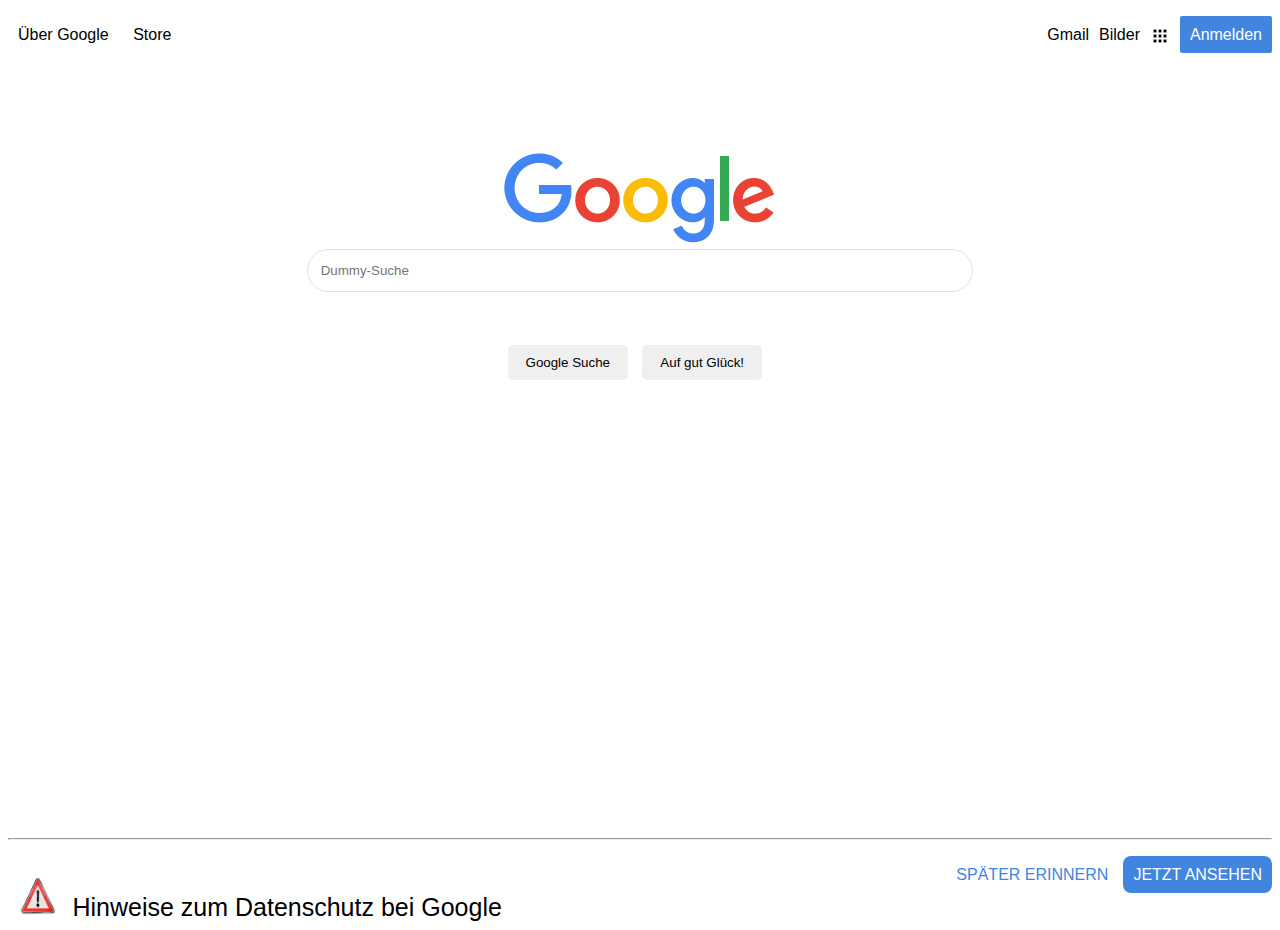
==== index.html @ ec62fed2 "first commit" ====
<!DOCTYPE html>
<html>
<head>

    <title>Google</title>

<link rel="stylesheet" href="style.css">

    
</head>


<body>

<div class="upperpart">
    <br>
    <ul>
<li><a class="headleft" href="#" id="Ueber">Über Google</a></li>
<li><a class="headleft" href="#"id ="Store">Store</a></li>
<li style="float:right"><a class="headright" href="#" id="anmelden">Anmelden</a></li>
<li style="float:right"><img class="headright" src="9boxsmall.png" alt="Apps" id="Apps"></a></li>
<li style="float:right"><a class="headright" id="Bilder" href="#">Bilder</a></li>
<li style="float:right"><a class="headright" id="Gmail" href="#">Gmail</a></li>
</ul>





<div class="Logo">
<img src="googlelogo_color_272x92dp.png" alt="Google-Logo">
</div>


<div class ="textinput">
    <form>
    <input type="search" placeholder="Dummy-Suche">
    </form>
</div>
<br>
<center>
<div class="buttons">
    <input type="submit" value="Google Suche" id="buttonleft">
    <input type="submit" value="Auf gut Glück!" id="buttonright">
</div>

</center>


<br><br><br><br><br><br><br><br><br><br><br><br><br><br><br><br><br><br><br><br><br><br><br><br><br>
<hr>

<br>
<div class="footer">
    <ul>
    
    <li><img class="footer_l" src="images.jpeg" alt="Datenschutz" id="privacy"></a></li>
    <li><a class="footer_l" href="#" id="Hinweise">Hinweise zum Datenschutz bei Google</a></li>
    <li style="float:right"><a href="#" id="ansehen">JETZT ANSEHEN</a></li>
    <li style="float:right"><a href="#" id="erinnern">SPÄTER ERINNERN</a></li>
       
    </ul>
    
    </div>













</body>

</html>
---- style.css ----
body {
    font-family: Arial, Helvetica, sans-serif;
}


ul {
list-style-type: none;
display: inline;
margin: 22px 0 0 0;
padding: 0px;
text-decoration: none;

}

li {
    display: inline;
    padding: ;
   

}





#Ueber {
    text-decoration: none;
    color: black;
    padding: 10px;
    
    }
    #Ueber:hover {
        text-decoration: underline;
        color: black;
        }

#Store {
        text-decoration: none;
        color: black;
        padding: 10px;
        }
        #Store:hover {
            text-decoration: underline;
            color: black;
            }


#Apps {
width: 20px;
height: 20px;
padding-right: 10px;
}

#anmelden{
    text-decoration: none;
    color: white;
    background-color: rgb(66, 133, 224);
    border-radius: 2px;
    padding: 10px;
    
    }

    #Bilder {
        text-decoration: none;
        color: black;
        padding: 10px;
        }
        
        #Bilder:hover {
            text-decoration: underline;
            color: black;
            }
    

#Gmail {
    text-decoration: none;
    color: black;
    }
    #Gmail:hover {
        text-decoration: underline;
        color: black;
        }

.Logo {
    text-align: center;
    padding-top: 109px;
    
}

.textinput {
    text-align: center;
}

input[type=search] {
    display: inline-block;
    border-color: rgba(223,225,229,0);
    border: 1px solid #dfe1e5;
    border-radius: 25px;
    padding: 13px;
    box-sizing: border-box;
    width: 50em;

}

input[type=submit] {
    margin-top: 35px;
    box-sizing: border-box;
    padding: 10px;
    margin-right: 10px;
    border-radius: 5px;
    border-color: rgb(223, 225, 229);
    width: 120px;
    border: 0px solid gray;


}

input[type=submit]:hover {
    margin-top: 35px;
    box-sizing: border-box;
    padding: 10px;
    margin-right: 10px;
    border-radius: 5px;
    border-color: rgb(223, 225, 229);
    width: 120px;
    border: 1px solid gray;
    box-shadow: 0 1px 1px rgba(0,0,0,0.1);
    border: 1px solid #c6c6c6;


}




/*
.buttons  {
    text-align: center;
    border-radius: 4px;
    padding: 20px 16px;
    line-height: 23px;
    height: 36px;
    border-color: grey;

    .button-left {
        padding-right: 25px;
    }
    

    
    

}*/

#privacy {
    width: 60px;
    height: 40px;
    padding-top: 10px;

}

#Hinweise {
    font-size: 25px;
    font-weight: ;
    color: black;
    text-decoration: none;
    width: 99%;

}

#ansehen {
    text-decoration: none;
    background-color: rgb(66, 133, 224);
    color: white;
    padding: 10px;
    border-radius: 8px;
}

#erinnern {
    text-decoration: none;
    color: rgb(66, 133, 224);
    cursor: pointer;
    padding-right: 15px;

}

#erinnern:hover {
    text-decoration: none;
    color: rgb(66, 133, 224);
    background-color: rgba(153,153,153,.2);
    box-sizing: border-box;
    border-radius: 8px;
    padding: 10px;


}
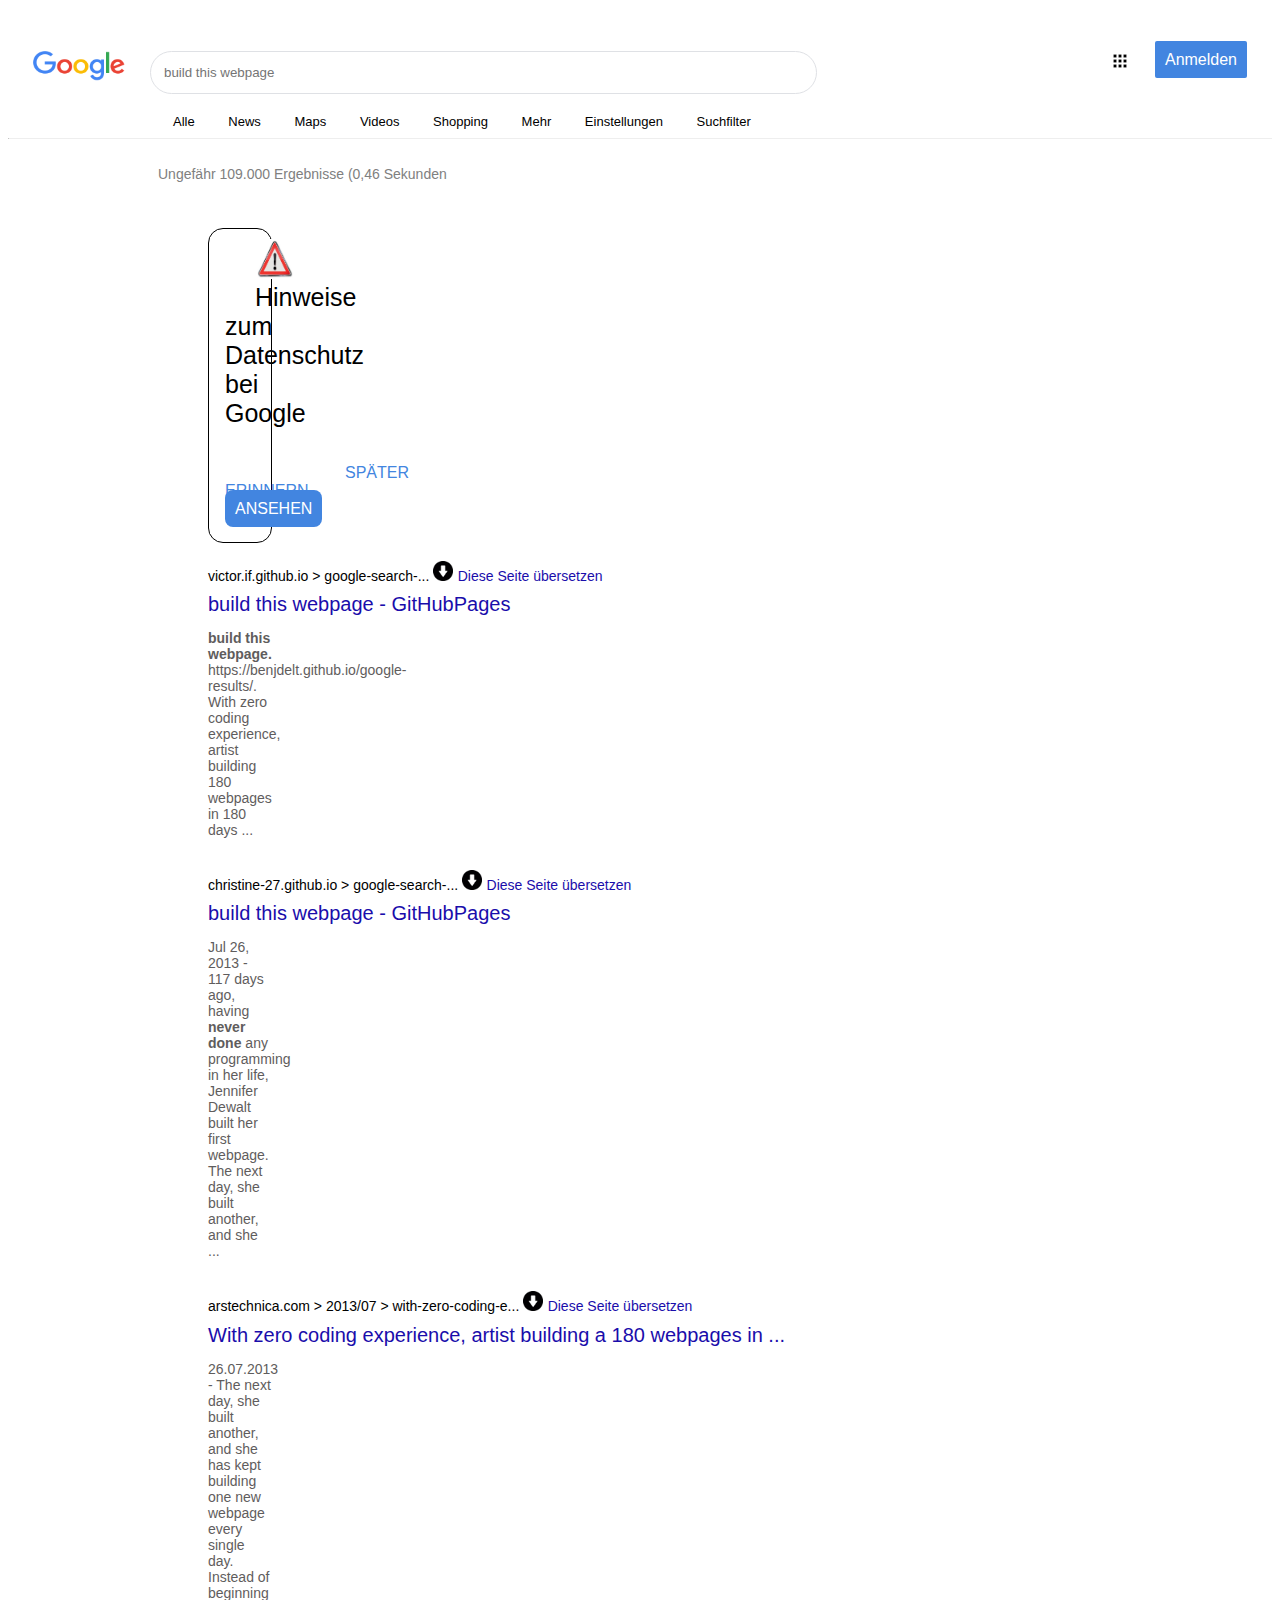
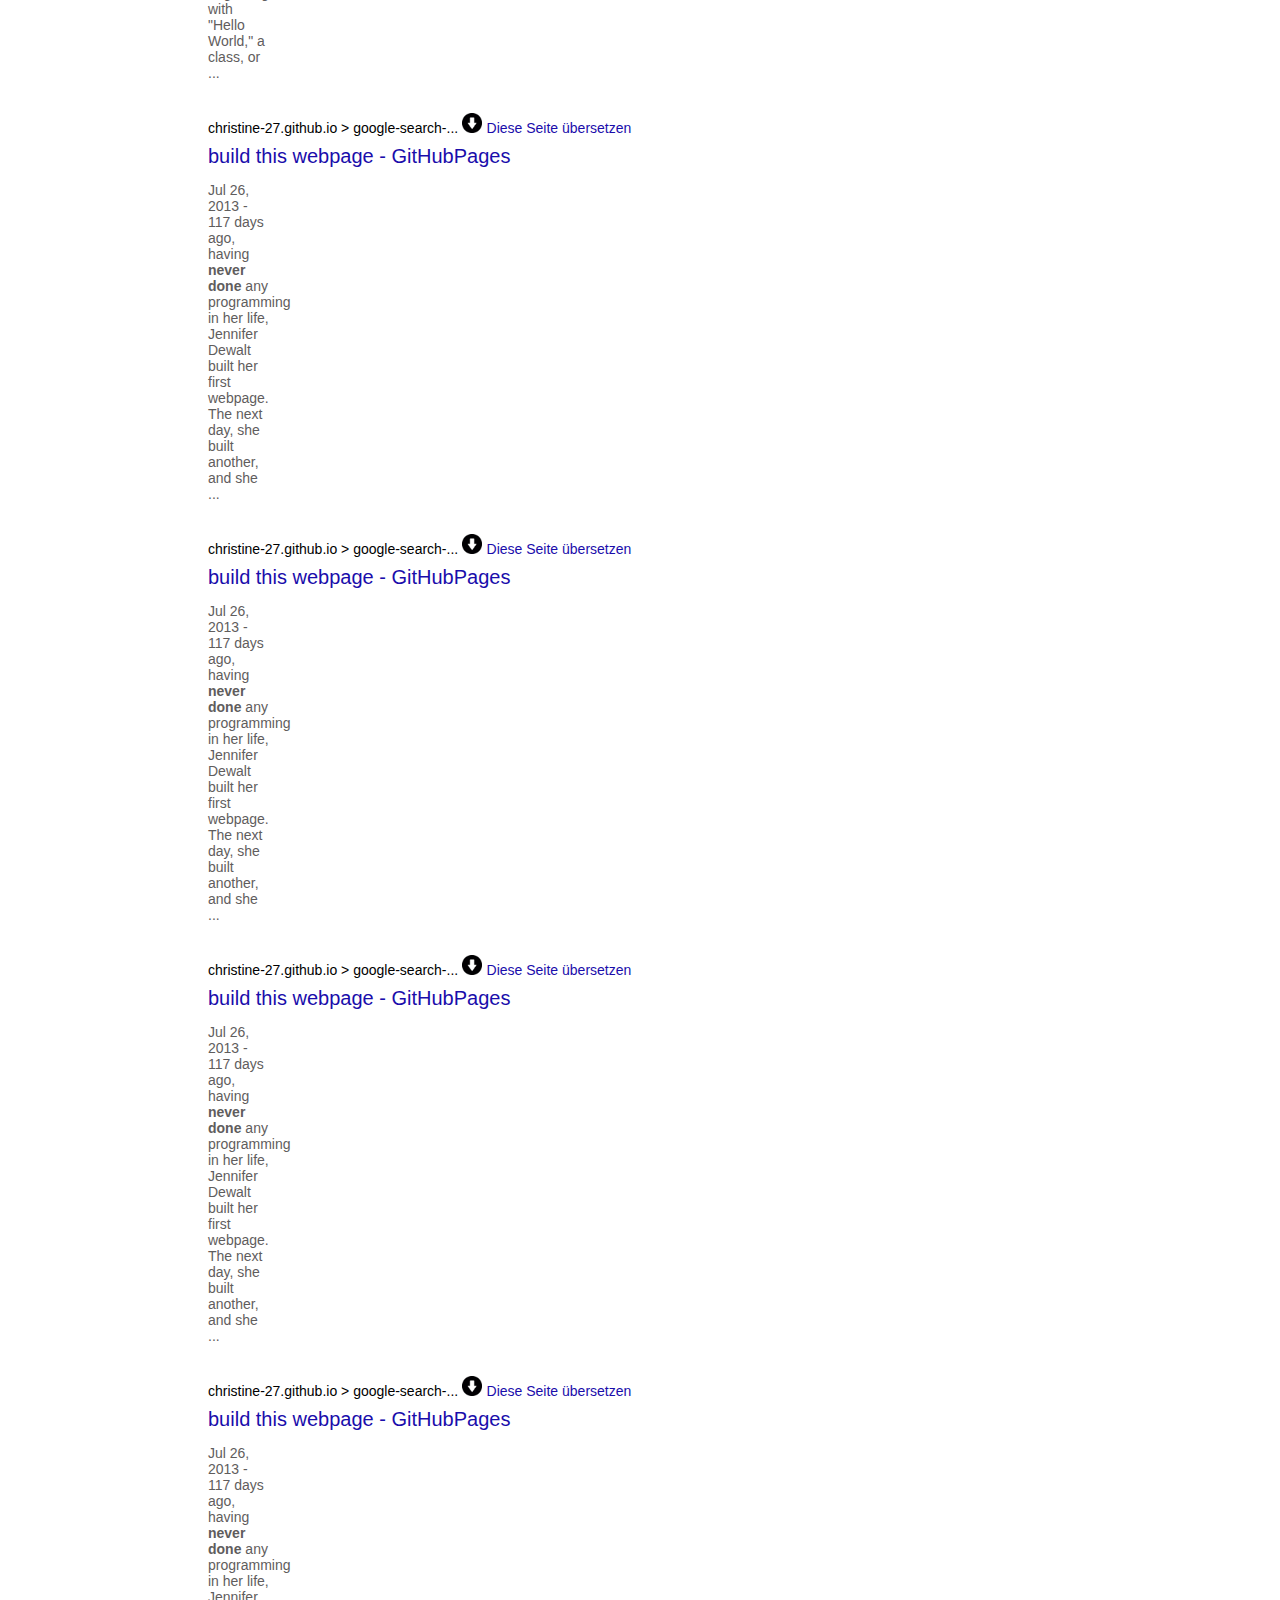
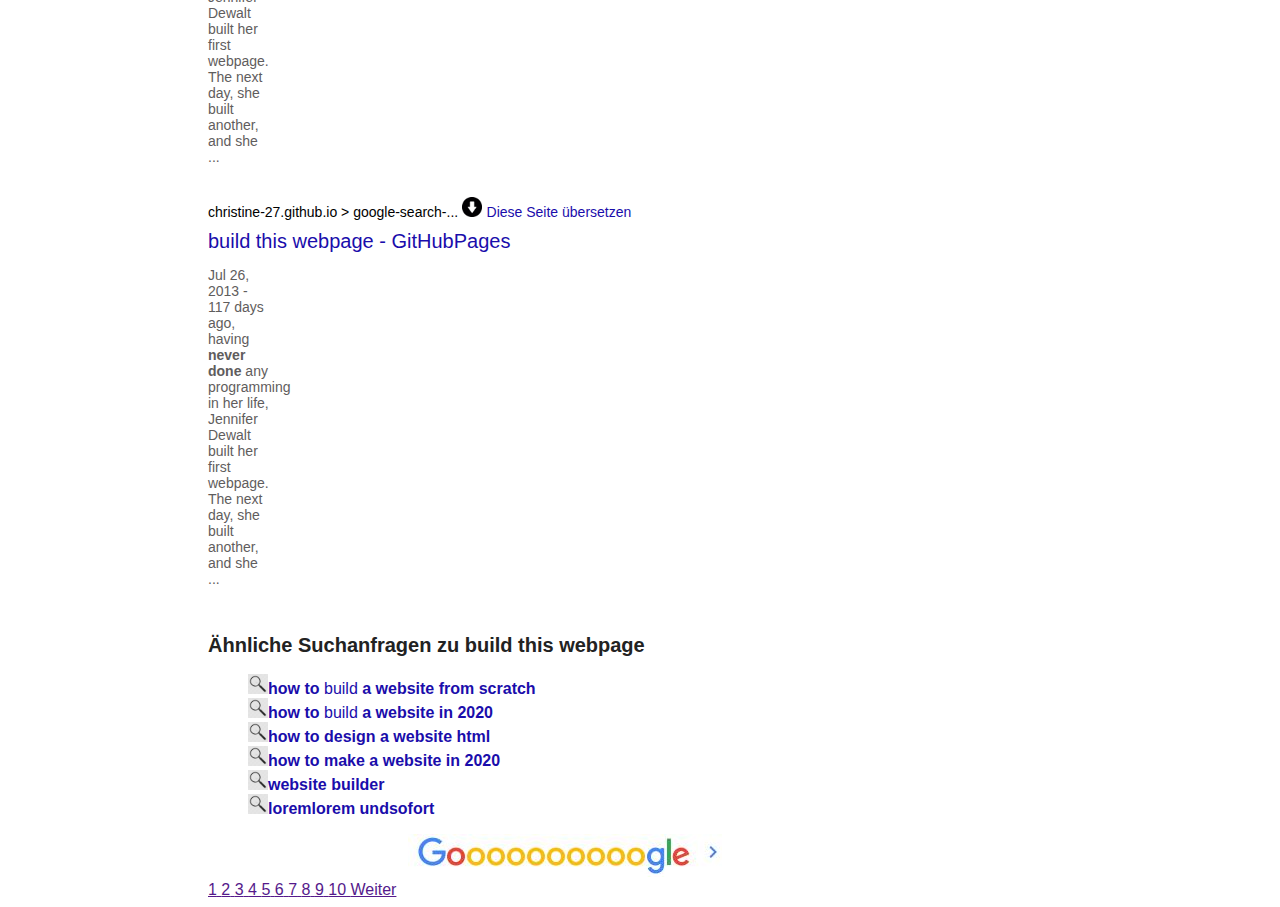
==== commit 2e7f61f3: "Google difficult Donnerstagabend" ====
--- a/index.html
+++ b/index.html
@@ -2,7 +2,7 @@
 <html>
 <head>
 
-    <title>Google</title>
+    <title>build this webpage</title>
 
 <link rel="stylesheet" href="style.css">
 
@@ -15,29 +15,32 @@
 <div class="upperpart">
     <br>
     <ul>
-<li><a class="headleft" href="#" id="Ueber">Über Google</a></li>
-<li><a class="headleft" href="#"id ="Store">Store</a></li>
+<li style="float:left"><img  src="googlelogo_color_272x92dp.png" width="92" height="30" alt="Google-Logo" id="SmallLogo"></a></li>
+<!---<li><a class="headleft" href="#"id ="Store">Store</a></li> --->
+<li style="float:left"><input type="search" placeholder="build this webpage"></li>
 <li style="float:right"><a class="headright" href="#" id="anmelden">Anmelden</a></li>
 <li style="float:right"><img class="headright" src="9boxsmall.png" alt="Apps" id="Apps"></a></li>
-<li style="float:right"><a class="headright" id="Bilder" href="#">Bilder</a></li>
-<li style="float:right"><a class="headright" id="Gmail" href="#">Gmail</a></li>
-</ul>
-
-
-
-
+
+</ul>
+
+</div>
+
+<!-----
 
 <div class="Logo">
 <img src="googlelogo_color_272x92dp.png" alt="Google-Logo">
 </div>
-
-
-<div class ="textinput">
+--->
+
+ <!----<div class ="textinput">
     <form>
-    <input type="search" placeholder="Dummy-Suche">
+    <input type="search" placeholder="build this webpage">
     </form>
 </div>
-<br>
+--->
+
+<!---
+    <br>
 <center>
 <div class="buttons">
     <input type="submit" value="Google Suche" id="buttonleft">
@@ -45,13 +48,31 @@
 </div>
 
 </center>
-
-
-<br><br><br><br><br><br><br><br><br><br><br><br><br><br><br><br><br><br><br><br><br><br><br><br><br>
-<hr>
-
-<br>
-<div class="footer">
+--->
+<br>
+<br>
+
+<ul class="smallbuttons">
+<li id="Alle">Alle</li>
+<li id="News">News</li>
+<li id="Maps">Maps</li>
+<li id="Videos">Videos</li>
+<li id="Shopping">Shopping</li>
+<li id="Mehr">Mehr</li>
+<li id="Einstellungen">Einstellungen</li>
+<li id="Suchfilter">Suchfilter</li>
+
+</ul>
+
+<!---<br><br><br><br><br><br><br><br><br><br><br><br><br><br><br><br><br><br><br><br><br><br><br><br><br>--->
+<br>
+<hr class="line">
+
+<p class="bodyupper">Ungefähr 109.000 Ergebnisse (0,46 Sekunden</p>
+
+
+<br>
+<!--<div class="footer">
     <ul>
     
     <li><img class="footer_l" src="images.jpeg" alt="Datenschutz" id="privacy"></a></li>
@@ -62,7 +83,172 @@
     </ul>
     
     </div>
-
+-->
+<div class="footer">
+    <ul>
+    
+    <li><img class="footer_l" src="images.jpeg" alt="Datenschutz" id="privacy"></a></li>
+    <li><a class="footer_l" href="#" id="Hinweise">Hinweise zum Datenschutz bei Google</a></li>
+    </ul>
+    <br><br><br>
+    <ul>
+    
+    <li><a class="footer_l" href="#" id="erinnern">SPÄTER ERINNERN</a></li>
+    <li><a class="footer_l" href="#" id="ansehen">ANSEHEN</a></li>   
+    </ul>
+    
+    </div>
+
+    <br>
+    <div class="Seitentext">
+
+
+<ul>
+<li class="linkabove">
+    victor.if.github.io > google-search-... 
+    <img class="arrow" src="arrow.png"></li>
+<li><a href="#" class="uebersetzen">Diese Seite übersetzen</a></li>
+</ul>
+<p class="linkhead">
+    build this webpage - GitHubPages
+</p>
+<p class="normaltext"><b>build this webpage.</b> https://benjdelt.github.io/google-results/. With zero coding experience, artist building 180 webpages in 180 days ...</li>    
+</p>
+<br>
+<ul>
+    <li class="linkabove">
+        christine-27.github.io > google-search-... 
+        <img class="arrow" src="arrow.png"></li>
+    <li><a href="#" class="uebersetzen">Diese Seite übersetzen</a></li>
+    </ul>
+    <p class="linkhead">
+        build this webpage - GitHubPages
+    </p>
+    <p class="normaltext">Jul 26, 2013 - 117 days ago, having <b>never done</b> any programming in her life, Jennifer Dewalt built
+        her first webpage. The next day, she built another, and she ...</li>    
+    </p>
+
+    <br>
+<ul>
+    <li class="linkabove">
+        arstechnica.com > 2013/07 > with-zero-coding-e... 
+        <img class="arrow" src="arrow.png"></li>
+    <li><a href="#" class="uebersetzen">Diese Seite übersetzen</a></li>
+    </ul>
+    <p class="linkhead">
+        With zero coding experience, artist building a 180 webpages in ...
+    </p>
+    <p class="normaltext">26.07.2013 - The next day, she built another, and she has kept building one new webpage every single day. Instead of beginning with "Hello World," a class, or ...</li>    
+    </p>
+
+    <br>
+    <ul>
+        <li class="linkabove">
+            christine-27.github.io > google-search-... 
+            <img class="arrow" src="arrow.png"></li>
+        <li><a href="#" class="uebersetzen">Diese Seite übersetzen</a></li>
+        </ul>
+        <p class="linkhead">
+            build this webpage - GitHubPages
+        </p>
+        <p class="normaltext">Jul 26, 2013 - 117 days ago, having <b>never done</b> any programming in her life, Jennifer Dewalt built
+            her first webpage. The next day, she built another, and she ...</li>    
+        </p>
+
+        <br>
+<ul>
+    <li class="linkabove">
+        christine-27.github.io > google-search-... 
+        <img class="arrow" src="arrow.png"></li>
+    <li><a href="#" class="uebersetzen">Diese Seite übersetzen</a></li>
+    </ul>
+    <p class="linkhead">
+        build this webpage - GitHubPages
+    </p>
+    <p class="normaltext">Jul 26, 2013 - 117 days ago, having <b>never done</b> any programming in her life, Jennifer Dewalt built
+        her first webpage. The next day, she built another, and she ...</li>    
+    </p>
+
+    <br>
+<ul>
+    <li class="linkabove">
+        christine-27.github.io > google-search-... 
+        <img class="arrow" src="arrow.png"></li>
+    <li><a href="#" class="uebersetzen">Diese Seite übersetzen</a></li>
+    </ul>
+    <p class="linkhead">
+        build this webpage - GitHubPages
+    </p>
+    <p class="normaltext">Jul 26, 2013 - 117 days ago, having <b>never done</b> any programming in her life, Jennifer Dewalt built
+        her first webpage. The next day, she built another, and she ...</li>    
+    </p>
+
+    <br>
+<ul>
+    <li class="linkabove">
+        christine-27.github.io > google-search-... 
+        <img class="arrow" src="arrow.png"></li>
+    <li><a href="#" class="uebersetzen">Diese Seite übersetzen</a></li>
+    </ul>
+    <p class="linkhead">
+        build this webpage - GitHubPages
+    </p>
+    <p class="normaltext">Jul 26, 2013 - 117 days ago, having <b>never done</b> any programming in her life, Jennifer Dewalt built
+        her first webpage. The next day, she built another, and she ...</li>    
+    </p>
+
+    <br>
+<ul>
+    <li class="linkabove">
+        christine-27.github.io > google-search-... 
+        <img class="arrow" src="arrow.png"></li>
+    <li><a href="#" class="uebersetzen">Diese Seite übersetzen</a></li>
+    </ul>
+    <p class="linkhead">
+        build this webpage - GitHubPages
+    </p>
+    <p class="normaltext">Jul 26, 2013 - 117 days ago, having <b>never done</b> any programming in her life, Jennifer Dewalt built
+        her first webpage. The next day, she built another, and she ...</li>    
+    </p>
+
+
+<br>
+
+    <h1>
+Ähnliche Suchanfragen zu build this webpage
+</h1>
+
+<div class="listbelow">
+<ol>
+
+<li><img class="lupe" src="lupe.jpg"><a class="bottomlist" href="#"><b>how to </b>build <b>a website from scratch</b></a></li><br>
+<li><img class="lupe" src="lupe.jpg"><a class="bottomlist" href="#"><b>how to </b>build<b> a website in 2020</b></a></li><br>
+<li><img class="lupe" src="lupe.jpg"><a class="bottomlist" href="#"><b>how to design a website html</b></a></li><br>
+<li><img class="lupe" src="lupe.jpg"><a class="bottomlist" href="#"><b>how to make a website in 2020</b></a></li><br>
+<li><img class="lupe" src="lupe.jpg"><a class="bottomlist" href="#"><b>website builder</b></a></li><br>
+<li><img class="lupe" src="lupe.jpg"><a class="bottomlist" href="#"><b>loremlorem undsofort</b></a></li><br>
+</ol>
+</div>
+
+<img class="bottomlogo" src="bottom-logo.JPG"><br>
+
+<div class="zahlen">
+<ul>
+    <li><a id="number" href>1</li>
+    <li><a id="number" href>2</li>
+    <li><a id="number" href>3</li>
+    <li><a id="number" href>4</li>
+    <li><a id="number" href>5</li>
+    <li><a id="number" href>6</li>
+    <li><a id="number" href>7</li>        
+    <li><a id="number" href>8</li>     
+    <li><a id="number" href>9</li>     
+    <li><a id="number" href>10</li>     
+    <li><a id="numbernext" href>Weiter</li>
+</ul>
+</div>
+
+    </div>
 
 
 
--- a/style.css
+++ b/style.css
@@ -19,7 +19,7 @@
 
 }
 
-
+/*
 
 
 
@@ -44,11 +44,13 @@
             color: black;
             }
 
+*/
+
 
 #Apps {
 width: 20px;
 height: 20px;
-padding-right: 10px;
+padding-right: 25px;
 }
 
 #anmelden{
@@ -60,7 +62,7 @@
     
     }
 
-    #Bilder {
+   /* #Bilder {
         text-decoration: none;
         color: black;
         padding: 10px;
@@ -80,25 +82,29 @@
         text-decoration: underline;
         color: black;
         }
-
-.Logo {
-    text-align: center;
-    padding-top: 109px;
-    
-}
-
+*/
+.upperpart {
+    /*text-align: center;*/
+   padding: 25px;
+   
+    
+}
+/*
 .textinput {
-    text-align: center;
-}
+    padding-left: 200px;
+}
+*/
 
 input[type=search] {
     display: inline-block;
     border-color: rgba(223,225,229,0);
     border: 1px solid #dfe1e5;
     border-radius: 25px;
+    margin-left: 25px;
     padding: 13px;
     box-sizing: border-box;
     width: 50em;
+    
 
 }
 
@@ -130,8 +136,105 @@
 
 }
 
-
-
+.smallbuttons {
+padding: 150px;
+font-size: 13px;
+
+}
+#Alle {
+padding: 15px;
+}
+
+#Alle:hover {
+    color:blue;
+}
+
+#News {
+    padding: 15px;
+    }
+    
+    #Alle:hover {
+        color:blue;
+    }
+
+#News {
+  padding: 15px;
+        }
+        
+#News:hover {
+            color:blue;
+        }
+
+#Maps {
+    padding: 15px;
+            }
+            
+#Maps:hover {
+                color:blue;
+            }
+
+
+
+#Videos {
+    padding: 15px;
+                      }
+                      
+#Videos:hover {
+       color:blue;
+                      }
+
+                      
+
+#Shopping {
+        padding: 15px;
+               }
+                              
+#Shopping:hover {
+    color:blue;
+        }
+
+                              
+#Mehr {
+     padding: 15px;
+        }
+                                                      
+     #Mehr:hover {
+    color:blue;
+            }
+#Einstellungen {
+    padding: 15px;
+        }
+                                                                                                         
+    #Einstellungen:hover {
+        color:blue;
+    }
+
+#Suchfilter {
+            padding: 15px;
+               }
+
+  #Suchfilter:hover {
+       color:blue;
+  }
+ 
+.line {
+    color:grey;
+    border-top: 1px grey;
+    
+
+
+
+}
+  
+.bodyupper {
+line-height: 43px;
+font-size: 14px;
+color: grey;
+padding-left: 150px;
+
+
+
+}
 
 /*
 .buttons  {
@@ -156,6 +259,7 @@
     width: 60px;
     height: 40px;
     padding-top: 10px;
+    margin-left: 20px;
 
 }
 
@@ -165,6 +269,7 @@
     color: black;
     text-decoration: none;
     width: 99%;
+    margin-left: 30px;
 
 }
 
@@ -174,6 +279,8 @@
     color: white;
     padding: 10px;
     border-radius: 8px;
+    margin-right:
+    
 }
 
 #erinnern {
@@ -181,6 +288,7 @@
     color: rgb(66, 133, 224);
     cursor: pointer;
     padding-right: 15px;
+    margin-left: 120px;
 
 }
 
@@ -190,7 +298,102 @@
     background-color: rgba(153,153,153,.2);
     box-sizing: border-box;
     border-radius: 8px;
-    padding: 10px;
-
-
-}+    ;
+
+
+}
+
+.footer {
+    border: 1px solid;
+    border-radius: 15px;
+    padding-bottom: 24px;
+    padding-right: 16px;
+    padding-left: 16px;
+    margin-left: 200px;
+    margin-right: 1000px;
+    
+}
+
+.Seitentext {
+    margin-left: 200px;
+}
+
+.linkabove{
+    font-size: 14px;
+    padding-top: 1px;
+    line-height: 1.3;
+}
+
+.arrow {
+    height: 20px;
+}
+
+.uebersetzen {
+    font-size: 14px;
+    text-decoration: none;
+    color: #1a0dab;
+}
+
+.uebersetzen:hover {
+text-decoration: underline;
+
+}
+
+.linkhead {
+    font-size: 20px;
+    color: #1a0dab;
+    margin-bottom: 3px;
+    margin-top: 8px;
+}
+
+.linkhead:hover {
+    text-decoration: underline;
+    
+}
+
+.normaltext {
+    margin-right: 1000px;
+    color: rgb(95, 93, 93);
+    font-size: 14px;
+}
+
+h1 {
+    color: #222;
+    font-size: 20px;
+    line-height: 1.3;
+
+
+
+}
+
+.lupe {
+    height: 20px;
+}
+
+.bottomlist {
+    text-decoration: none;
+    color:  #1a0dab;
+    font-size: 16px;
+
+}
+
+.bottomlist:hover {
+    text-decoration: underline;
+    
+
+}
+
+.bottomlogo {
+    margin-left: 200px;
+
+
+
+    #number {
+color:  #1a0dab;
+text-
+
+}
+
+
+}
+
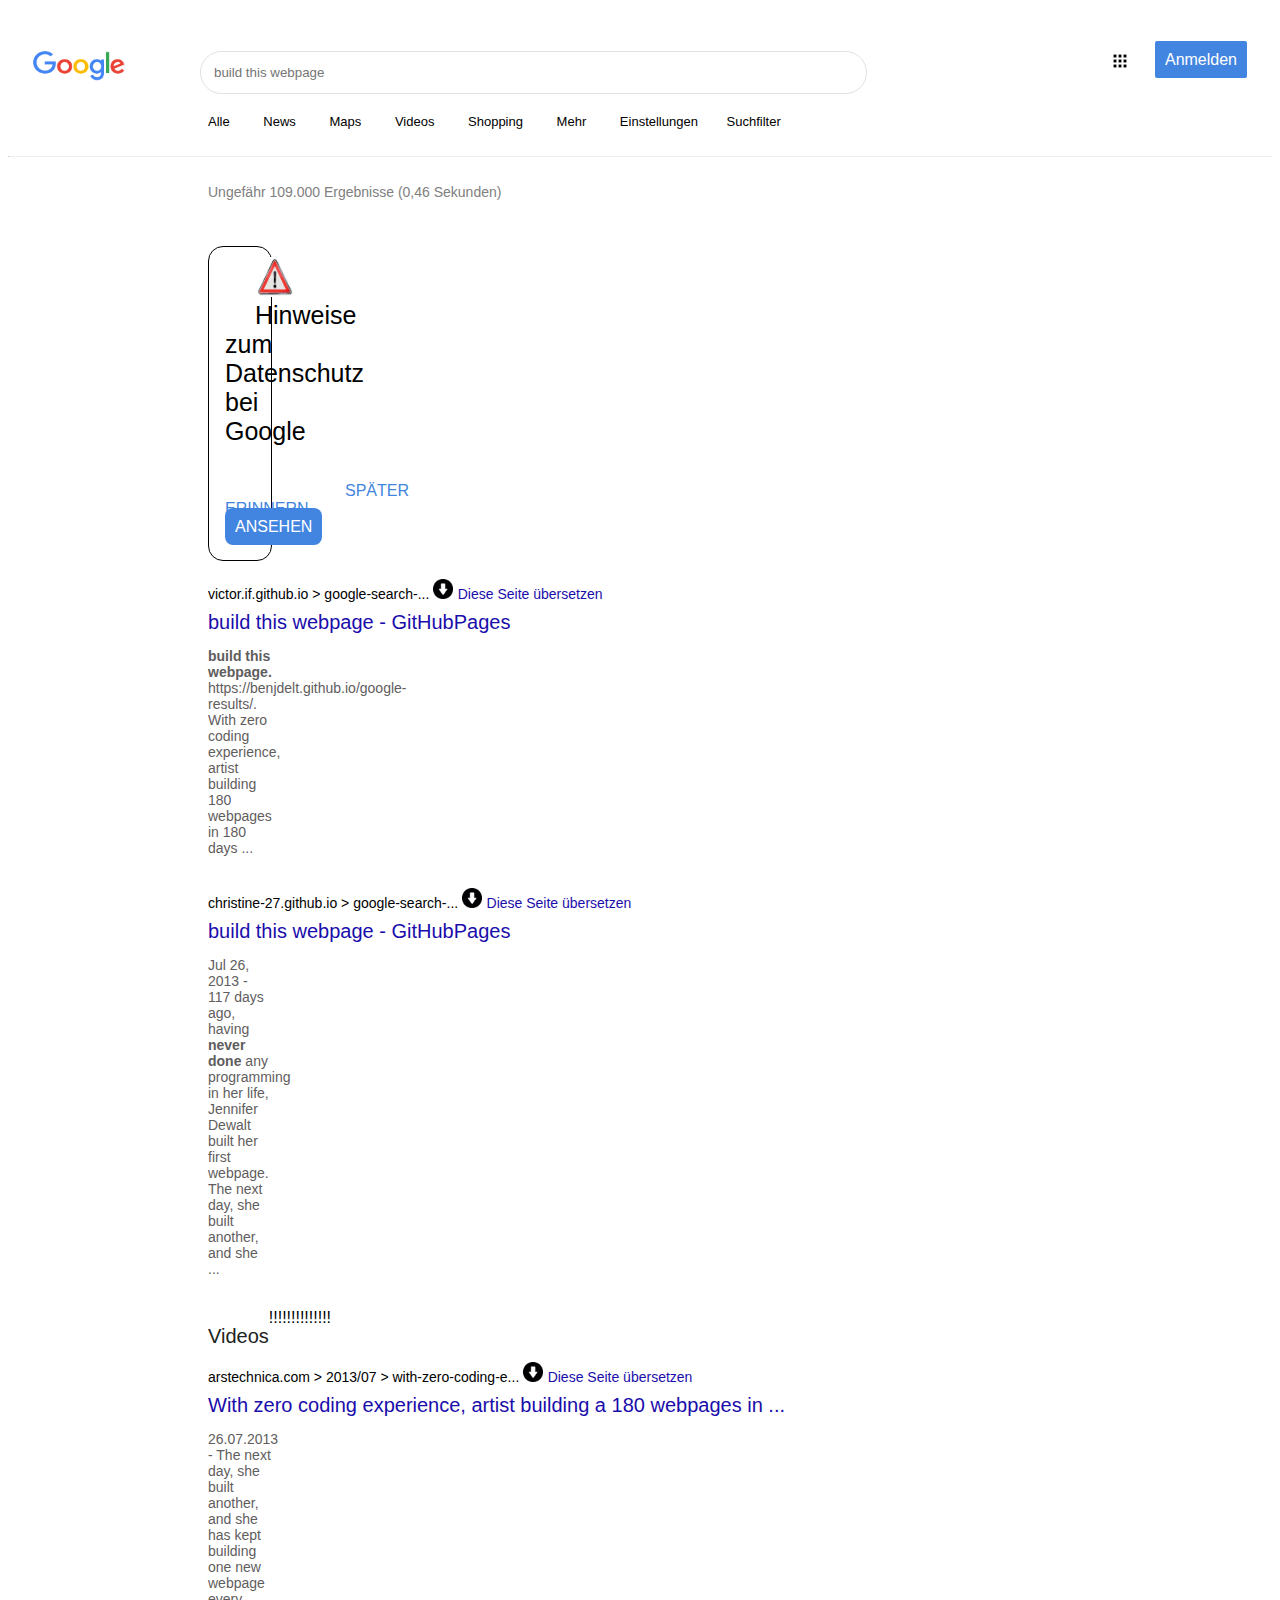
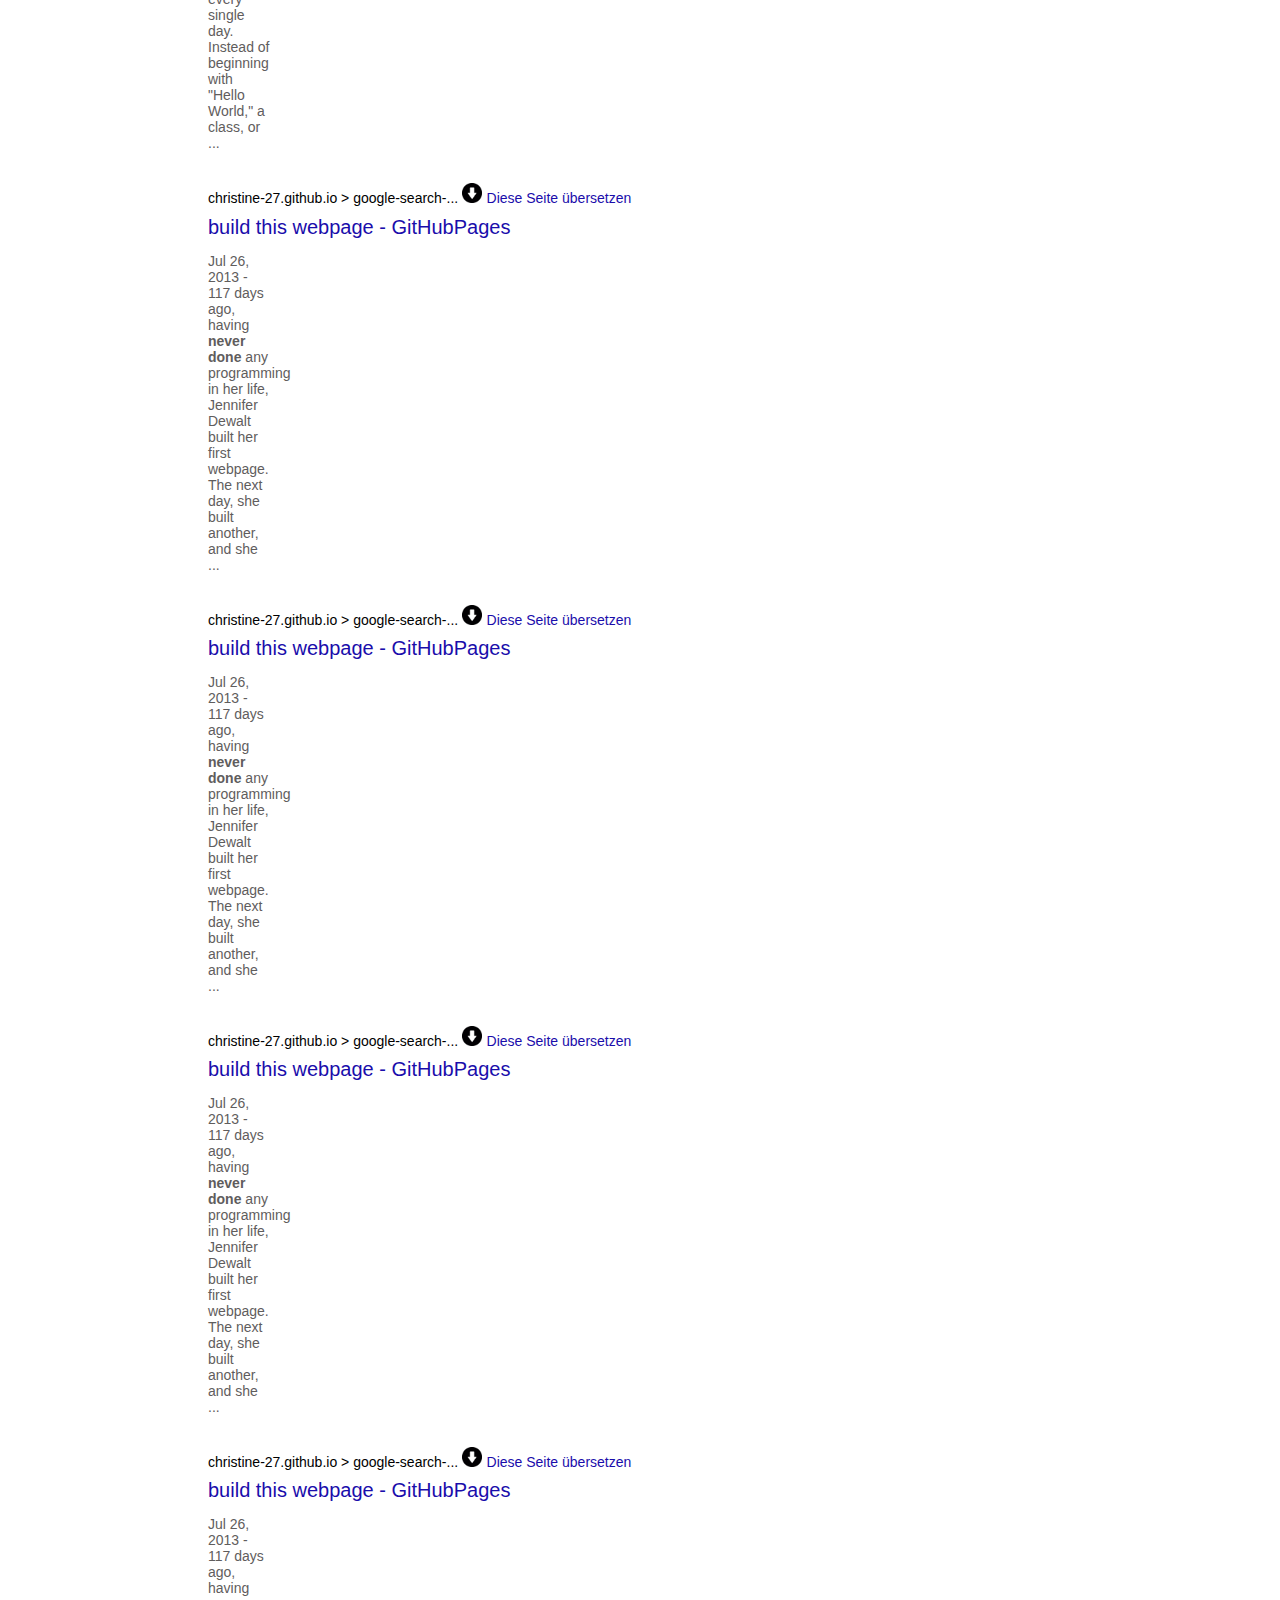
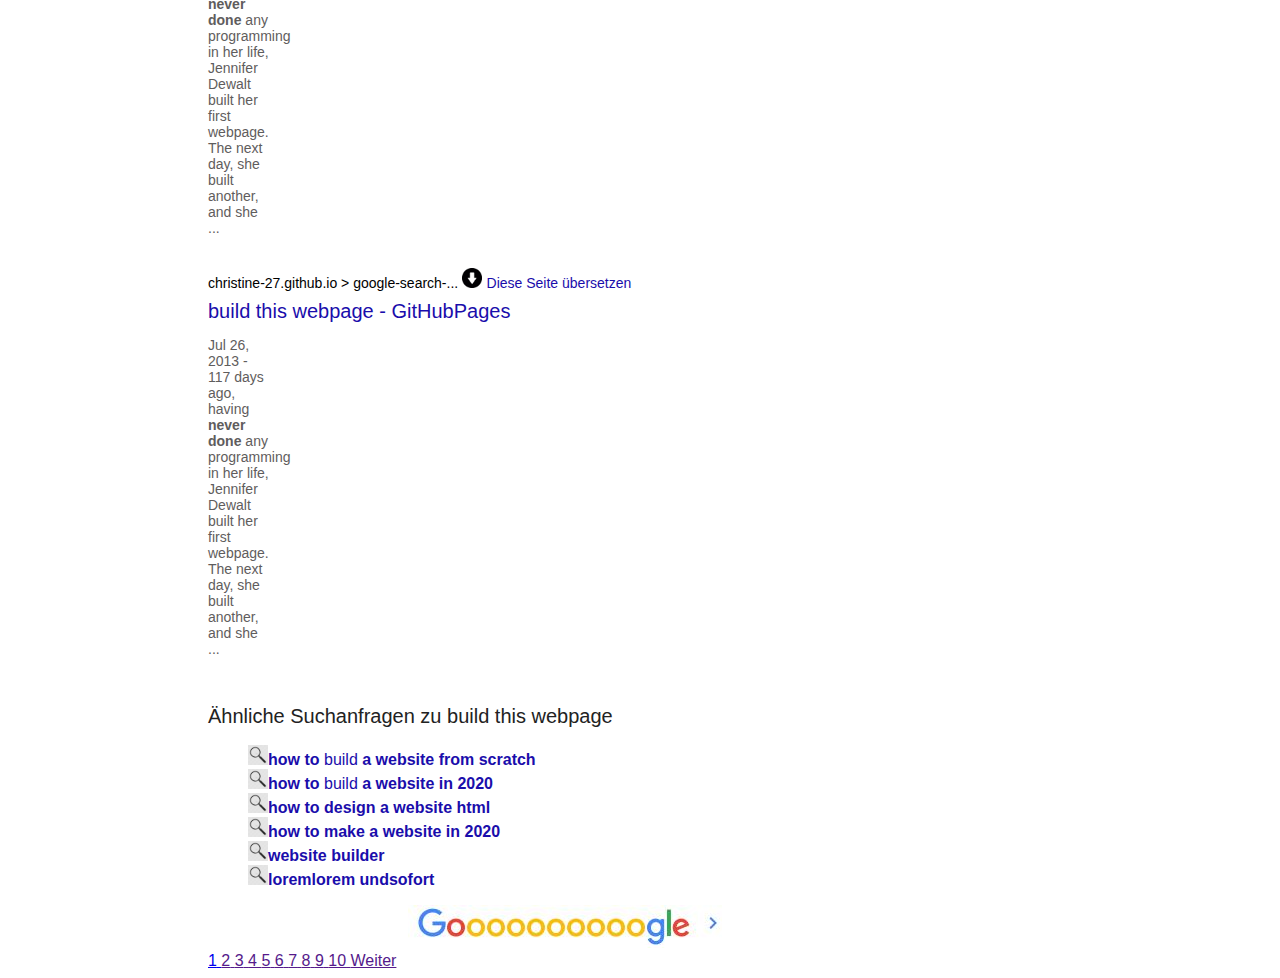
==== commit 381459b5: "Tuesday 18.00" ====
--- a/index.html
+++ b/index.html
@@ -51,7 +51,7 @@
 --->
 <br>
 <br>
-
+<div class="Seitentext">
 <ul class="smallbuttons">
 <li id="Alle">Alle</li>
 <li id="News">News</li>
@@ -63,15 +63,18 @@
 <li id="Suchfilter">Suchfilter</li>
 
 </ul>
+</div>
 
 <!---<br><br><br><br><br><br><br><br><br><br><br><br><br><br><br><br><br><br><br><br><br><br><br><br><br>--->
 <br>
-<hr class="line">
-
-<p class="bodyupper">Ungefähr 109.000 Ergebnisse (0,46 Sekunden</p>
-
-
-<br>
+
+    <hr class="line">
+<div class="Seitentext">
+<p class="bodyupper">Ungefähr 109.000 Ergebnisse (0,46 Sekunden)</p>
+</div>
+
+<br>
+
 <!--<div class="footer">
     <ul>
     
@@ -129,6 +132,15 @@
     </p>
 
     <br>
+    <div class="video-preview">
+    <h1>
+        Videos
+    </h1>
+    <div class="Vid1">
+<a href="https://www.youtube.com/watch?v=YWA-xbsJrVg"></a>!!!!!!!!!!!!!!
+
+    </div>
+</div>
 <ul>
     <li class="linkabove">
         arstechnica.com > 2013/07 > with-zero-coding-e... 
@@ -234,16 +246,16 @@
 
 <div class="zahlen">
 <ul>
-    <li><a id="number" href>1</li>
-    <li><a id="number" href>2</li>
-    <li><a id="number" href>3</li>
-    <li><a id="number" href>4</li>
-    <li><a id="number" href>5</li>
-    <li><a id="number" href>6</li>
-    <li><a id="number" href>7</li>        
-    <li><a id="number" href>8</li>     
-    <li><a id="number" href>9</li>     
-    <li><a id="number" href>10</li>     
+    <li><a id="number1" href="#">1</li>
+    <li><a id="number2" href>2</li>
+    <li><a id="number3" href>3</li>
+    <li><a id="number4" href>4</li>
+    <li><a id="number5" href>5</li>
+    <li><a id="number6" href>6</li>
+    <li><a id="number7" href>7</li>        
+    <li><a id="number8" href>8</li>     
+    <li><a id="number9" href>9</li>     
+    <li><a id="number10" href>10</li>     
     <li><a id="numbernext" href>Weiter</li>
 </ul>
 </div>
--- a/style.css
+++ b/style.css
@@ -100,7 +100,7 @@
     border-color: rgba(223,225,229,0);
     border: 1px solid #dfe1e5;
     border-radius: 25px;
-    margin-left: 25px;
+    margin-left: 75px;
     padding: 13px;
     box-sizing: border-box;
     width: 50em;
@@ -137,12 +137,12 @@
 }
 
 .smallbuttons {
-padding: 150px;
+
 font-size: 13px;
 
 }
 #Alle {
-padding: 15px;
+padding-right: 15px;
 }
 
 #Alle:hover {
@@ -210,27 +210,34 @@
     }
 
 #Suchfilter {
-            padding: 15px;
+            padding: 10px;
                }
 
   #Suchfilter:hover {
        color:blue;
+       background-color: #f8f8f8;
+       border: solid 1px #c6c6c6;
   }
  
 .line {
     color:grey;
     border-top: 1px grey;
-    
-
-
-
-}
+}
+    
+
+.video-preview {
+    display: flex;
+    flex-wrap: nowrap;
+
+}
+
+
   
 .bodyupper {
 line-height: 43px;
 font-size: 14px;
 color: grey;
-padding-left: 150px;
+
 
 
 
@@ -361,6 +368,7 @@
     color: #222;
     font-size: 20px;
     line-height: 1.3;
+    font-weight: lighter;
 
 
 
@@ -384,16 +392,8 @@
 }
 
 .bottomlogo {
-    margin-left: 200px;
-
-
-
-    #number {
-color:  #1a0dab;
-text-
-
-}
-
-
-}
-
+    margin-left: 200px; 
+
+
+}
+
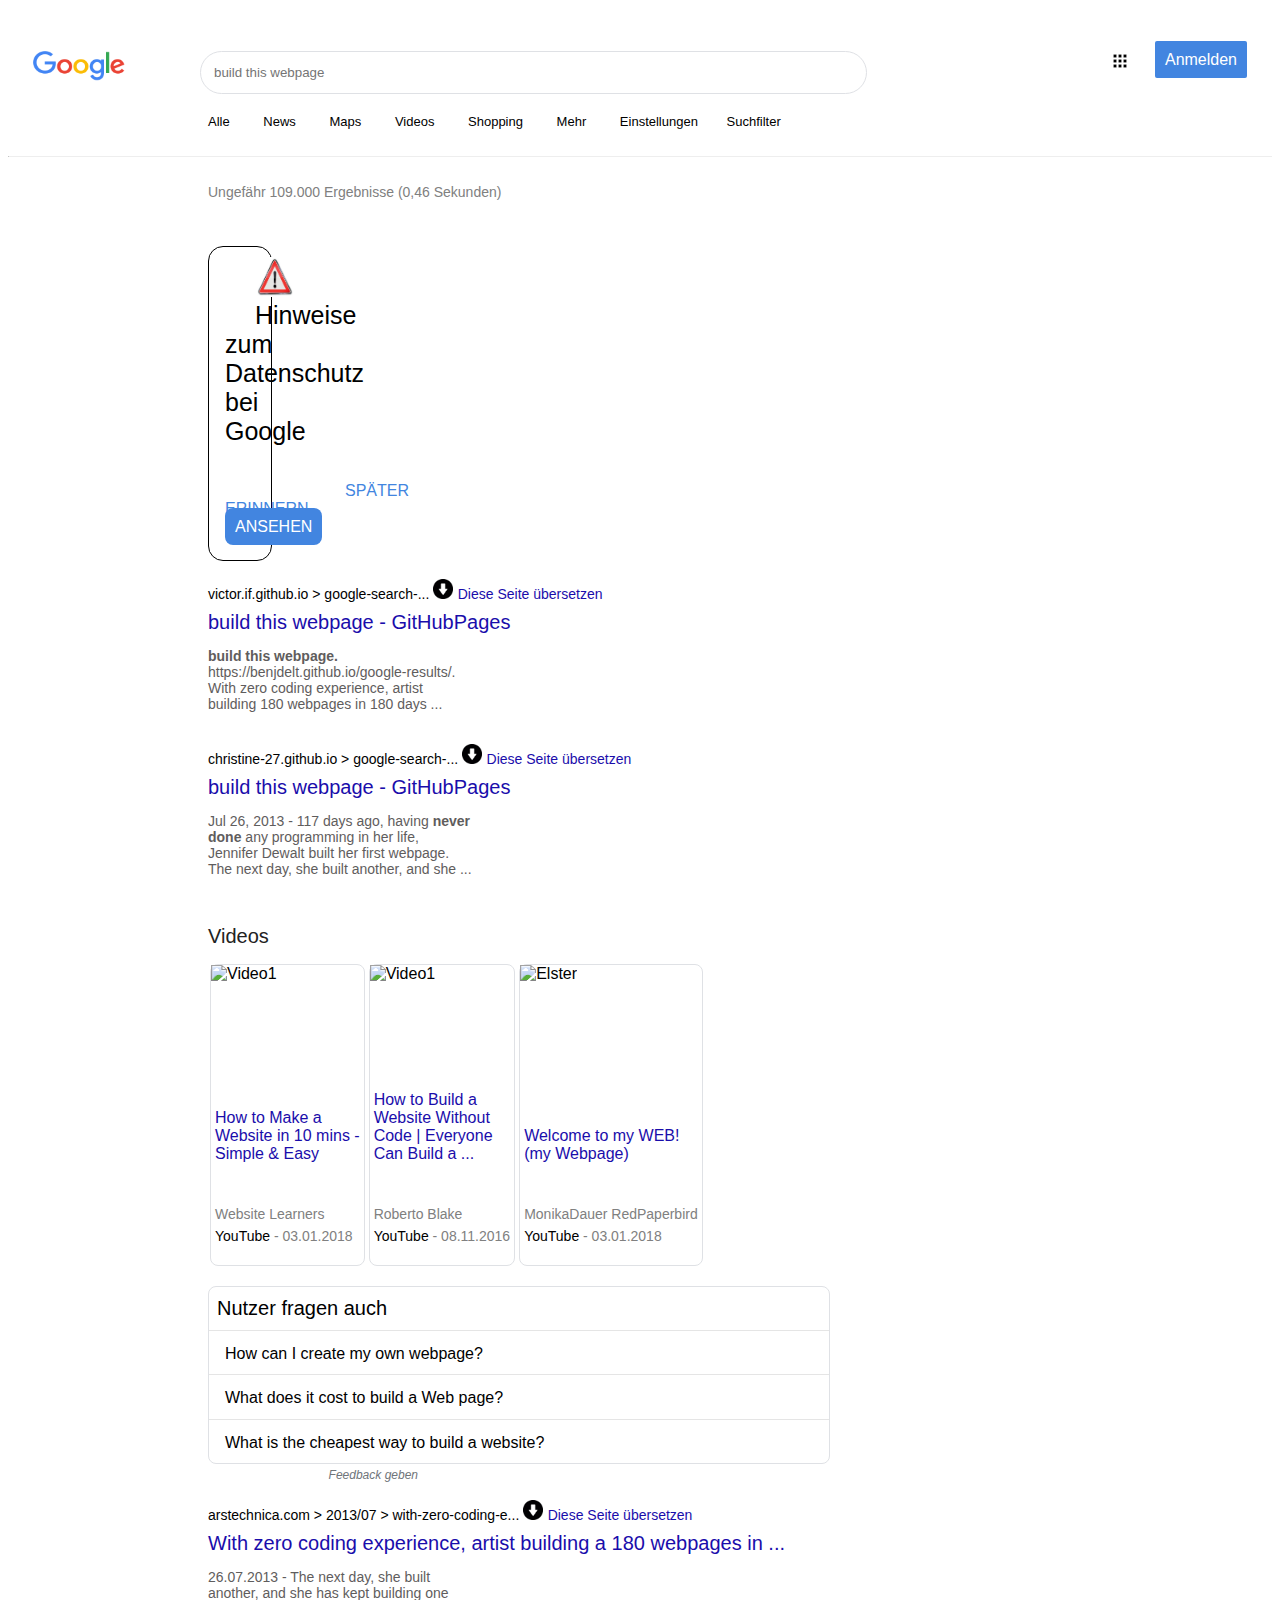
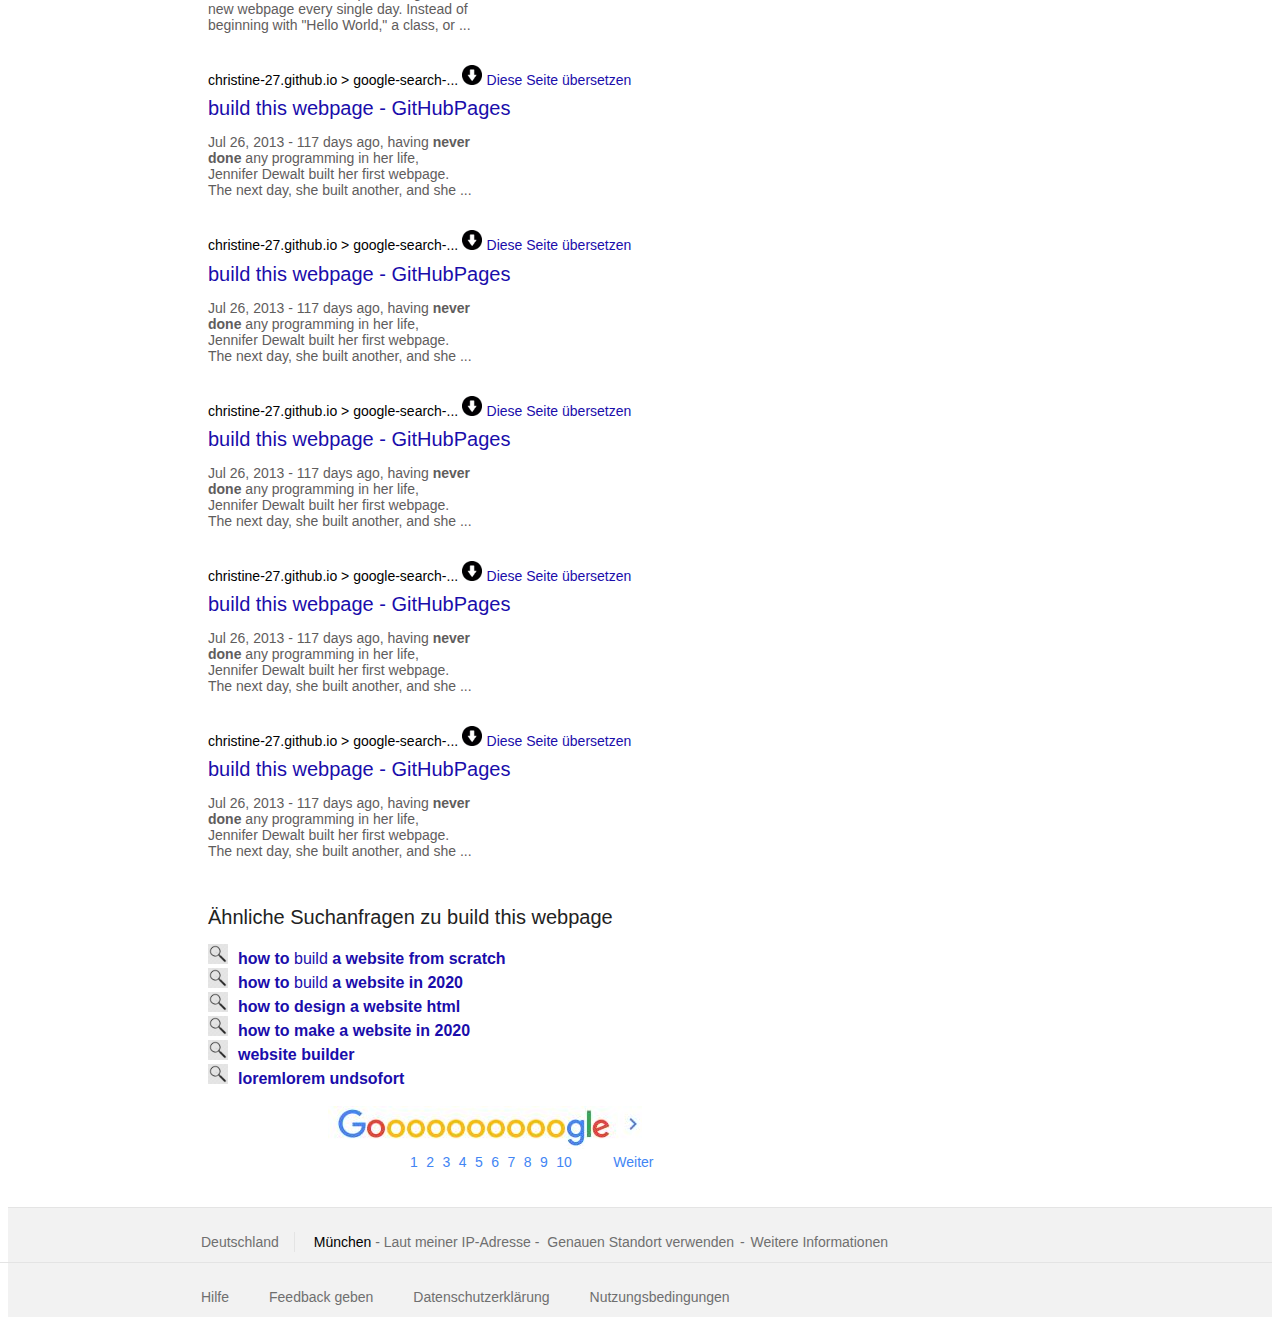
==== commit 690b8322: "Thursday 17.05" ====
--- a/index.html
+++ b/index.html
@@ -132,15 +132,94 @@
     </p>
 
     <br>
-    <div class="video-preview">
+    
     <h1>
         Videos
     </h1>
-    <div class="Vid1">
-<a href="https://www.youtube.com/watch?v=YWA-xbsJrVg"></a>!!!!!!!!!!!!!!
-
-    </div>
-</div>
+    
+    <div class="video-preview">
+        <!--videocards start-->
+    <div class="video-cards">
+
+    <div class="video-image">
+<img src="v1.png" alt ="Video1">
+    </div>
+        <div class="video-link">
+            <href="https://www.youtube.com/watch?v=YWA-xbsJrVg">How to Make a<br>Website in 10 mins -<br>Simple & Easy</a>
+        <br>
+        <br>
+    </div>
+        <div class="video-info">
+            <p>Website Learners<br>
+            <font color="black">YouTube</font> - 03.01.2018</p>
+        </div>
+
+    </div>
+
+    <div class="video-cards">
+
+        <div class="video-image">
+    <img src="v2.png" alt ="Video1">
+        </div>
+            <div class="video-link">
+                <href="https://www.youtube.com/watch?v=l3mUE6qj2Qg">How to Build a<br>Website Without<br>Code | Everyone<br>Can Build a ...</a>
+            <br>
+            <br>
+        </div>
+            <div class="video-info">
+                <p>Roberto Blake<br>
+                <font color="black">YouTube</font> - 08.11.2016</p>
+            </div>
+    
+        </div>
+
+
+        <div class="video-cards">
+
+            <div class="video-image">
+        <img src="elster-black.svg" alt ="Elster">
+            </div>
+                <div class="video-link">
+                    <href="https://www.monikadauer.de">Welcome to my WEB!<br>(my Webpage)</a>
+                <br>
+                <br>
+            </div>
+                <div class="video-info">
+                    <p>MonikaDauer RedPaperbird<br>
+                    <font color="black">YouTube</font> - 03.01.2018</p>
+                </div>
+        
+            </div>
+
+    <!--videocards end-->
+</div>
+<br>
+
+<!--Nutzer fragen auch start-->
+<div class="container_Nutzerfragen">
+    <div class="Nutzerfragen">
+        Nutzer fragen auch
+    </div>
+    
+    <div class="Nutzertext">
+        How can I create my own webpage?
+    </div>
+    <div class="Nutzertext">
+        What does it cost to build a Web page?
+    </div>
+    <div class="Nutzertext">
+        What is the cheapest way to build a website?
+    </div>
+</div>
+
+    <div class="feedgeb">
+        Feedback geben
+
+</div>
+<br>
+<!--Nutzer fragen auch end-->
+
+<br>
 <ul>
     <li class="linkabove">
         arstechnica.com > 2013/07 > with-zero-coding-e... 
@@ -231,36 +310,49 @@
 </h1>
 
 <div class="listbelow">
-<ol>
-
-<li><img class="lupe" src="lupe.jpg"><a class="bottomlist" href="#"><b>how to </b>build <b>a website from scratch</b></a></li><br>
-<li><img class="lupe" src="lupe.jpg"><a class="bottomlist" href="#"><b>how to </b>build<b> a website in 2020</b></a></li><br>
-<li><img class="lupe" src="lupe.jpg"><a class="bottomlist" href="#"><b>how to design a website html</b></a></li><br>
-<li><img class="lupe" src="lupe.jpg"><a class="bottomlist" href="#"><b>how to make a website in 2020</b></a></li><br>
-<li><img class="lupe" src="lupe.jpg"><a class="bottomlist" href="#"><b>website builder</b></a></li><br>
-<li><img class="lupe" src="lupe.jpg"><a class="bottomlist" href="#"><b>loremlorem undsofort</b></a></li><br>
-</ol>
-</div>
-
+
+
+<img class="lupe" src="lupe.jpg"><a class="bottomlist" href="#"><b>how to </b>build <b>a website from scratch</b></a><br>
+<img class="lupe" src="lupe.jpg"><a class="bottomlist" href="#"><b>how to </b>build<b> a website in 2020</b></a><br>
+<img class="lupe" src="lupe.jpg"><a class="bottomlist" href="#"><b>how to design a website html</b></a><br>
+<img class="lupe" src="lupe.jpg"><a class="bottomlist" href="#"><b>how to make a website in 2020</b></a><br>
+<img class="lupe" src="lupe.jpg"><a class="bottomlist" href="#"><b>website builder</b></a><br>
+<img class="lupe" src="lupe.jpg"><a class="bottomlist" href="#"><b>loremlorem undsofort</b></a><br>
+
+</div>
+<br>
 <img class="bottomlogo" src="bottom-logo.JPG"><br>
 
 <div class="zahlen">
-<ul>
-    <li><a id="number1" href="#">1</li>
-    <li><a id="number2" href>2</li>
-    <li><a id="number3" href>3</li>
-    <li><a id="number4" href>4</li>
-    <li><a id="number5" href>5</li>
-    <li><a id="number6" href>6</li>
-    <li><a id="number7" href>7</li>        
-    <li><a id="number8" href>8</li>     
-    <li><a id="number9" href>9</li>     
-    <li><a id="number10" href>10</li>     
-    <li><a id="numbernext" href>Weiter</li>
-</ul>
-</div>
-
-    </div>
+
+    <a class="number" href="#">1</a>
+    <a class="number" href="#">2</a>
+    <a class="number" href="#">3</a>
+    <a class="number" href="#">4</a>
+    <a class="number" href="#">5</a>
+    <a class="number" href="#">6</a>
+    <a class="number" href="#">7</a>        
+    <a class="number" href="#">8</a>     
+    <a class="number" href="#">9</a>     
+    <a class="number" href="#">10</a>     
+    <a class="numbernext" href="#">Weiter</a>
+
+</div>
+
+<br><br>
+</div>
+<div class="seitenfooter">
+    <ol class="footerlist1">
+        <li class="normtext1">Deutschland</li>
+        <li class="normtext2"><font color="black">München</font>  -  Laut meiner IP-Adresse  -  </li> <li><a href="#" class="normtext3">Genauen Standort verwenden</a></li> - <li><a href="#" class="normtext4">Weitere Informationen</a></li>
+    </ol>
+    <ol class="footerlist2">
+        <a href="#" class="normtext5">Hilfe</a></li><li><a href="#" class="normtext6">Feedback geben</a></li><li><a href="#" class="normtext6">Datenschutzerklärung</a></li><li><a href="#" class="normtext6">Nutzungsbedingungen</a></li>
+    </ol>
+</div>
+
+
+
 
 
 
--- a/style.css
+++ b/style.css
@@ -228,11 +228,94 @@
 .video-preview {
     display: flex;
     flex-wrap: nowrap;
-
-}
-
-
+    width: 640px;
+    height: 100%;
+
+}
+
+.video-cards {
+    border: solid 1px #dfe1e5;
+    border-radius: 8px;
+    display: flex;
+    flex-direction: column;
+    height: 100%;
+    cursor: pointer;
+    padding: 0px;
+    height: 300px;
+    margin: 2px;
+
+}
+.video-image {
+    height: 200px
+    
+}
+
+.video-link {
+    font-size: 16px;
+    cursor: pointer;
+    color: #1a0dab;
+    padding: 4px;
+}
+.video-link:hover {
+    
+    text-decoration: underline;
+}
+
+.video-info {
+    font-size: 14px;
+    padding: 4px;
+    color: #808080;
+    line-height: 1.580000;
+    bottom: 0;
+
+}
+
+
+.container_Nutzerfragen {
+    width: 620px;
+    position: relative;
+    border: 1px solid #dfe1e5;
+    border-radius: 8px;
+    
+}
   
+.Nutzerfragen {
+    font-size: 20px;
+    padding: 9px 16px;
+    line-height: 1.3;
+    padding-top: 8px;
+    padding-left: 8px;
+    
+}
+
+
+.Nutzertext {
+    font-size: 16px;
+    padding-left: 16px;
+    line-height: 1.58;
+    padding-bottom: 8px;
+    padding-top: 10px;
+    border-top: 1px solid #e5e5e5;
+    
+}
+
+.feedgeb {
+    color: #70757a;
+    float: right;
+    font-style: italic;
+    text-decoration: none;
+    margin-right: 850px;
+    padding: 4px;
+    font-size: 12px;
+}
+
+.feedgeb:hover {
+    color: #70757a;
+    float: right;
+    font-style: italic;
+    text-decoration: underline;
+}
+
 .bodyupper {
 line-height: 43px;
 font-size: 14px;
@@ -323,6 +406,7 @@
 
 .Seitentext {
     margin-left: 200px;
+    
 }
 
 .linkabove{
@@ -359,7 +443,7 @@
 }
 
 .normaltext {
-    margin-right: 1000px;
+    margin-right: 800px;
     color: rgb(95, 93, 93);
     font-size: 14px;
 }
@@ -374,14 +458,20 @@
 
 }
 
+.listbelow {
+    margin: 0;
+}
+
 .lupe {
     height: 20px;
+    padding-right: 10px;
 }
 
 .bottomlist {
     text-decoration: none;
     color:  #1a0dab;
     font-size: 16px;
+    line-height: 15px;
 
 }
 
@@ -392,8 +482,131 @@
 }
 
 .bottomlogo {
-    margin-left: 200px; 
-
-
-}
-
+    margin-left: 120px; 
+    margin-right: 
+
+
+}
+
+.zahlen {
+    margin-left: 200px;
+    
+}
+
+.number {
+    font-size: 14px;
+    padding: 2px;
+    color: #4285f4;
+    text-decoration: none;
+}
+.number:hover {
+    text-decoration: underline;
+}
+
+.numbernext {
+    font-size: 14px;
+    padding-left: 35px;
+    color: #4285f4;
+    text-decoration: none;
+}
+
+.numbernext:hover {
+    text-decoration: underline;
+}
+
+.seitenfooter {
+    color: #6f6f6f;
+    font-size: 14px;
+    line-height: 40px;
+    background: #f2f2f2;
+    border-top: 1px solid #e4e4e4;
+
+}
+.footerlist1 {
+    border-bottom: 1px solid #e4e4e4;
+    font-size: 14px;
+    margin-left: -27px;
+    
+        
+}
+.normtext1 {
+    font-size: 14px;
+    padding-right: 15px;
+    padding-bottom: 2px;
+    padding-top: 2px;    
+    margin-left: 180px;
+    border-right: 1px solid #e4e4e4;
+}
+
+.footerlist2 {
+    font-size: 14px;
+    margin-left: -27px;
+    
+    
+}
+.normtext2 {
+    font-size: 14px;
+    padding-right: 2px;
+    padding-left: 15px;
+    
+    
+}
+
+.normtext3 {
+    font-size: 14px;
+    padding-right: 2px;
+    padding-left: 2px;
+    text-decoration: none;
+    color: #6f6f6f;
+
+}
+
+.normtext3:hover {
+   
+    color: black;
+
+}
+
+.normtext4 {
+    font-size: 14px;
+    padding-right: 2px;
+    padding-left: 2px;
+    text-decoration: none;
+    color: #6f6f6f;
+
+}
+.normtext4:hover {
+   
+    color: black;
+
+}
+
+.normtext5 {
+    font-size: 14px;
+    text-align: left;
+    margin-left: 180;
+    padding-left: 180px;
+    padding-right: 20px;
+    text-decoration: none;
+    color: #6f6f6f;
+    
+
+}
+.normtext5:hover {
+   
+    color: black;
+
+}
+
+.normtext6 {
+    font-size: 14px;
+    padding: 20px;
+    text-decoration: none;
+    color: #6f6f6f;
+
+}
+.normtext6:hover {
+   
+    color: black;
+
+}
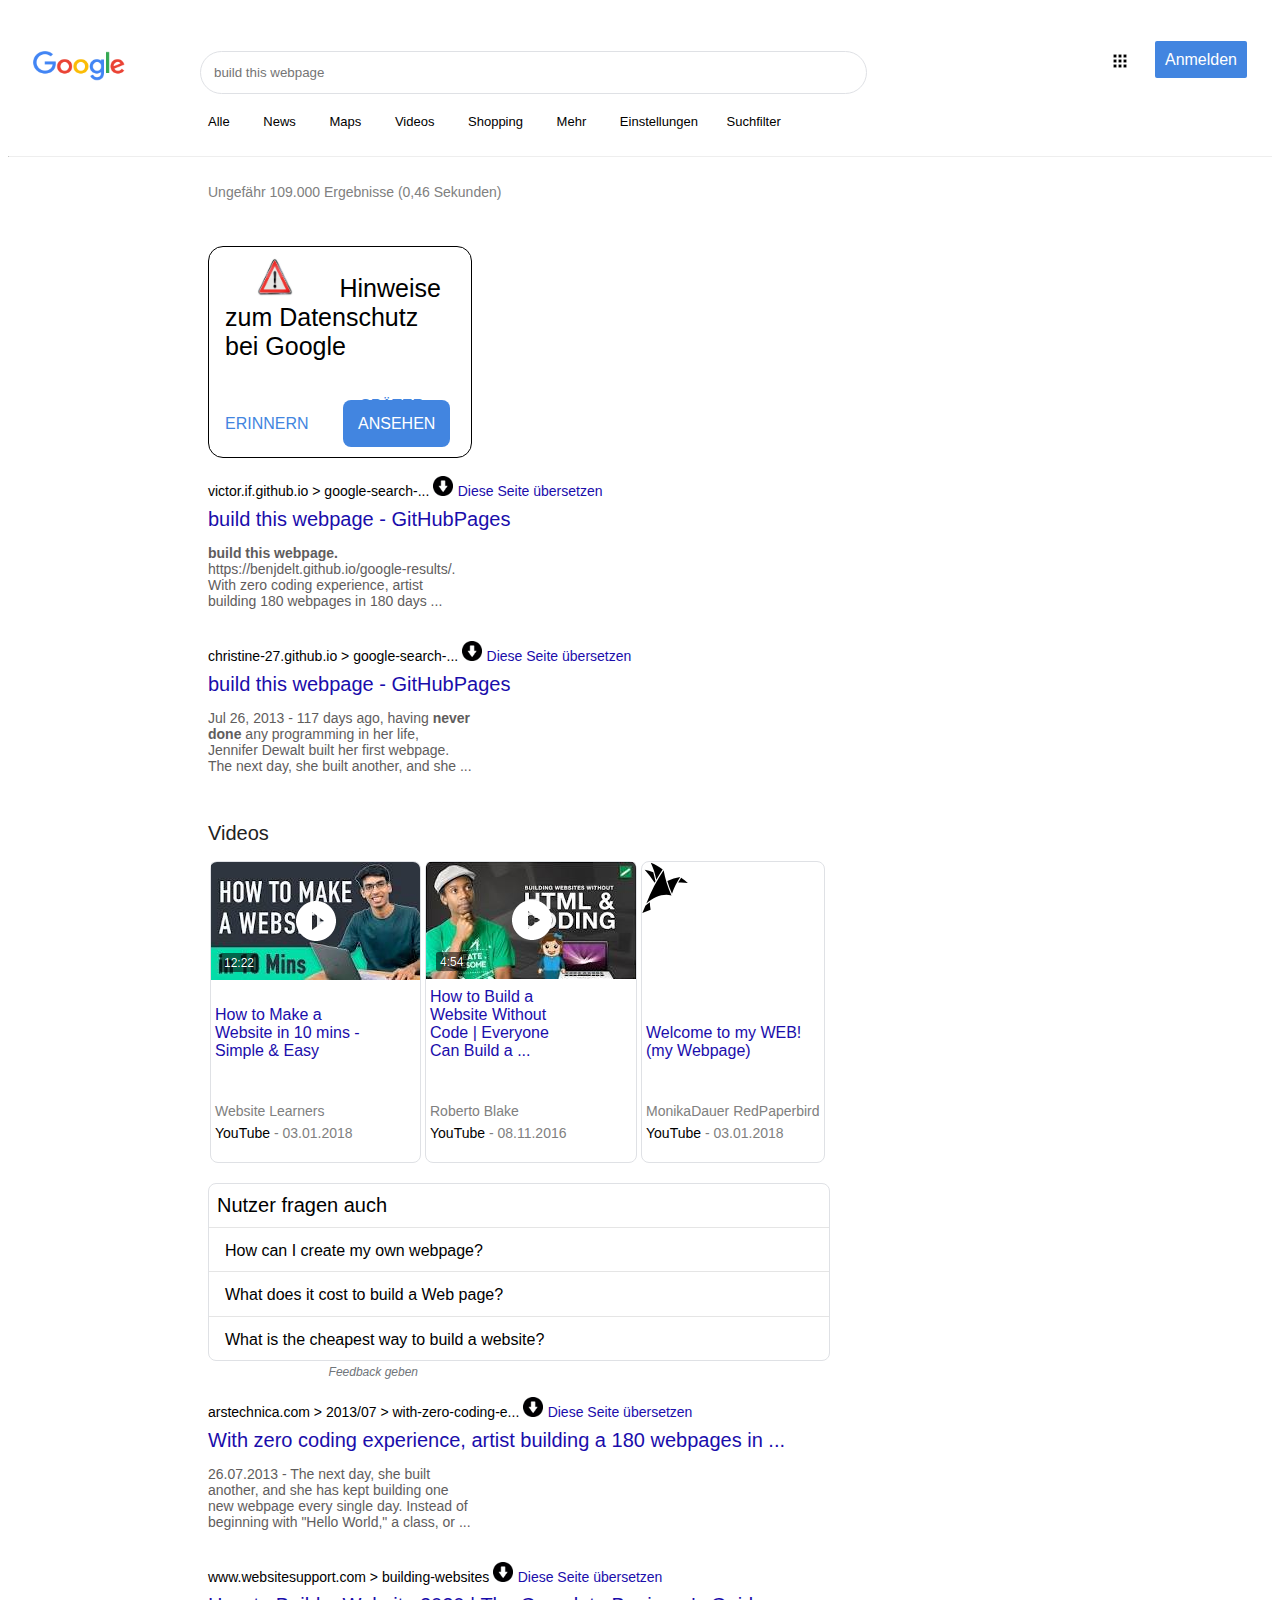
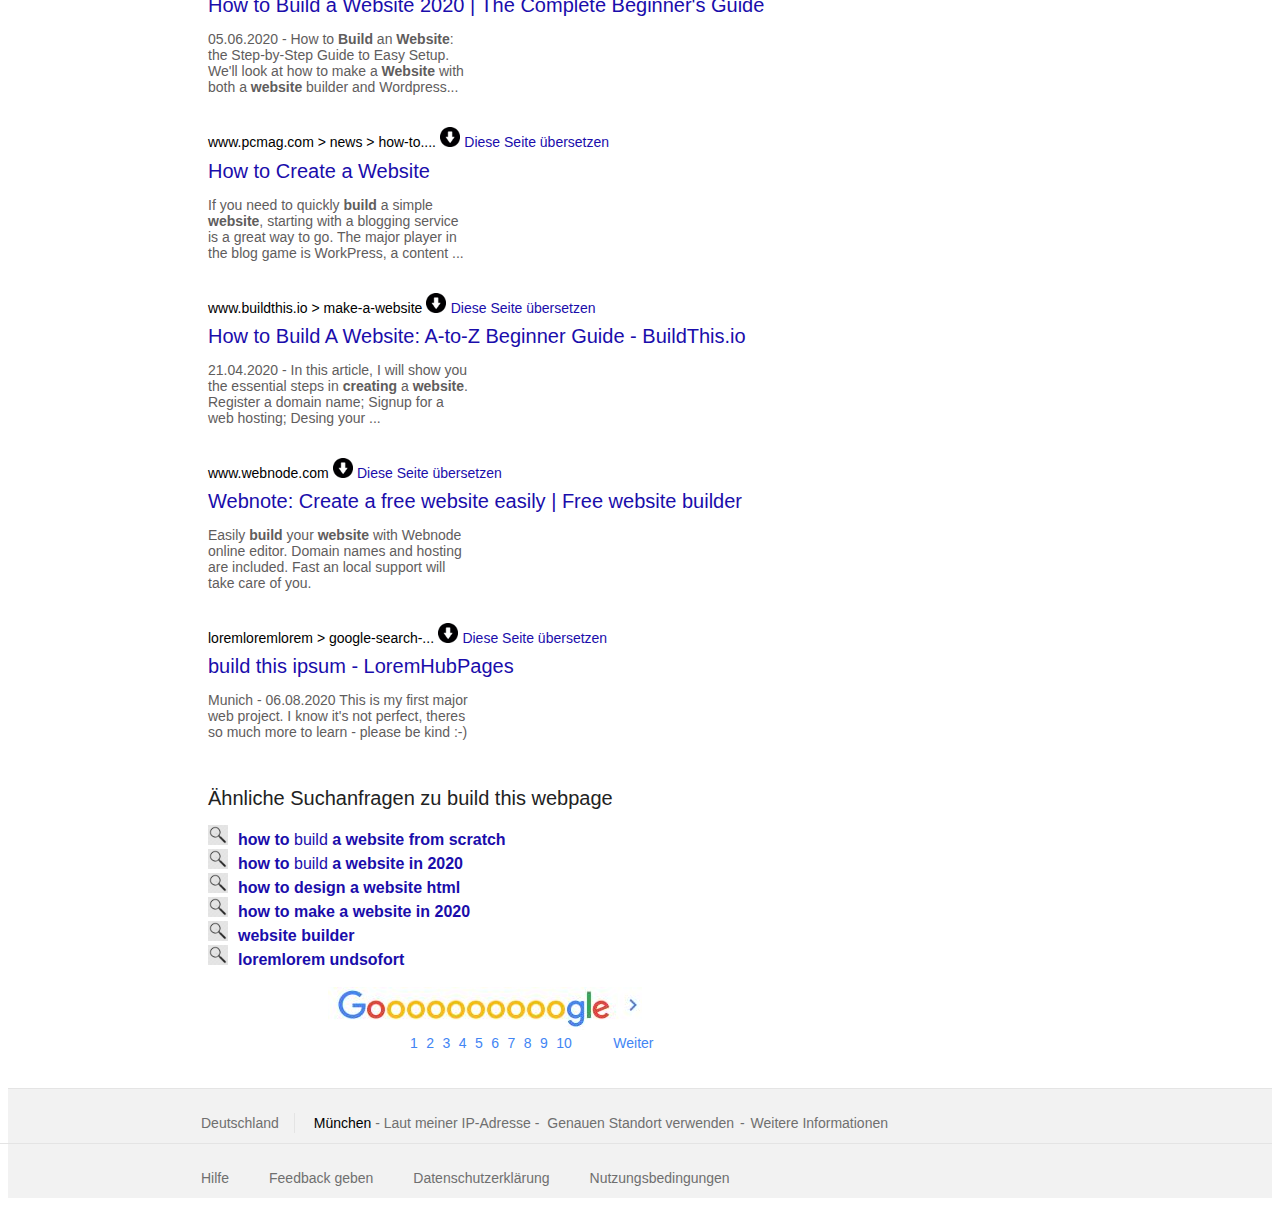
==== commit f64ce28b: "some list items adapted" ====
--- a/index.html
+++ b/index.html
@@ -235,71 +235,66 @@
     <br>
     <ul>
         <li class="linkabove">
-            christine-27.github.io > google-search-... 
+            www.websitesupport.com > building-websites 
             <img class="arrow" src="arrow.png"></li>
         <li><a href="#" class="uebersetzen">Diese Seite übersetzen</a></li>
         </ul>
         <p class="linkhead">
-            build this webpage - GitHubPages
+            How to Build a Website 2020 | The Complete Beginner's Guide
         </p>
-        <p class="normaltext">Jul 26, 2013 - 117 days ago, having <b>never done</b> any programming in her life, Jennifer Dewalt built
-            her first webpage. The next day, she built another, and she ...</li>    
+        <p class="normaltext">05.06.2020 - How to <b>Build</b> an <b>Website</b>: the Step-by-Step Guide to Easy Setup. We'll look at how to make a <b>Website</b> with both a <b>website</b> builder and Wordpress...</li>    
         </p>
 
         <br>
 <ul>
     <li class="linkabove">
-        christine-27.github.io > google-search-... 
-        <img class="arrow" src="arrow.png"></li>
-    <li><a href="#" class="uebersetzen">Diese Seite übersetzen</a></li>
-    </ul>
-    <p class="linkhead">
-        build this webpage - GitHubPages
-    </p>
-    <p class="normaltext">Jul 26, 2013 - 117 days ago, having <b>never done</b> any programming in her life, Jennifer Dewalt built
-        her first webpage. The next day, she built another, and she ...</li>    
-    </p>
-
-    <br>
-<ul>
-    <li class="linkabove">
-        christine-27.github.io > google-search-... 
-        <img class="arrow" src="arrow.png"></li>
-    <li><a href="#" class="uebersetzen">Diese Seite übersetzen</a></li>
-    </ul>
-    <p class="linkhead">
-        build this webpage - GitHubPages
-    </p>
-    <p class="normaltext">Jul 26, 2013 - 117 days ago, having <b>never done</b> any programming in her life, Jennifer Dewalt built
-        her first webpage. The next day, she built another, and she ...</li>    
-    </p>
-
-    <br>
-<ul>
-    <li class="linkabove">
-        christine-27.github.io > google-search-... 
-        <img class="arrow" src="arrow.png"></li>
-    <li><a href="#" class="uebersetzen">Diese Seite übersetzen</a></li>
-    </ul>
-    <p class="linkhead">
-        build this webpage - GitHubPages
-    </p>
-    <p class="normaltext">Jul 26, 2013 - 117 days ago, having <b>never done</b> any programming in her life, Jennifer Dewalt built
-        her first webpage. The next day, she built another, and she ...</li>    
-    </p>
-
-    <br>
-<ul>
-    <li class="linkabove">
-        christine-27.github.io > google-search-... 
-        <img class="arrow" src="arrow.png"></li>
-    <li><a href="#" class="uebersetzen">Diese Seite übersetzen</a></li>
-    </ul>
-    <p class="linkhead">
-        build this webpage - GitHubPages
-    </p>
-    <p class="normaltext">Jul 26, 2013 - 117 days ago, having <b>never done</b> any programming in her life, Jennifer Dewalt built
-        her first webpage. The next day, she built another, and she ...</li>    
+        www.pcmag.com > news > how-to.... 
+        <img class="arrow" src="arrow.png"></li>
+    <li><a href="#" class="uebersetzen">Diese Seite übersetzen</a></li>
+    </ul>
+    <p class="linkhead">
+        How to Create a Website
+    </p>
+    <p class="normaltext">If you need to quickly <b>build</b> a simple <b>website</b>, starting with a blogging service is a great way to go. The major player in the blog game is WorkPress, a content ...</li>    
+    </p>
+
+    <br>
+<ul>
+    <li class="linkabove">
+        www.buildthis.io > make-a-website 
+        <img class="arrow" src="arrow.png"></li>
+    <li><a href="#" class="uebersetzen">Diese Seite übersetzen</a></li>
+    </ul>
+    <p class="linkhead">
+        How to Build A Website: A-to-Z Beginner Guide - BuildThis.io
+    </p>
+    <p class="normaltext">21.04.2020 - In this article, I will show you the essential steps in <b>creating</b> a <b>website</b>. Register a domain name; Signup for a web hosting; Desing your ...</li>    
+    </p>
+
+    <br>
+<ul>
+    <li class="linkabove">
+        www.webnode.com 
+        <img class="arrow" src="arrow.png"></li>
+    <li><a href="#" class="uebersetzen">Diese Seite übersetzen</a></li>
+    </ul>
+    <p class="linkhead">
+        Webnote: Create a free website easily | Free website builder
+    </p>
+    <p class="normaltext">Easily <b>build</b> your <b>website</b> with Webnode online editor. Domain names and hosting are included. Fast an local support will take care of you.</li>    
+    </p>
+
+    <br>
+<ul>
+    <li class="linkabove">
+        loremloremlorem > google-search-... 
+        <img class="arrow" src="arrow.png"></li>
+    <li><a href="#" class="uebersetzen">Diese Seite übersetzen</a></li>
+    </ul>
+    <p class="linkhead">
+        build this ipsum - LoremHubPages
+    </p>
+    <p class="normaltext">Munich - 06.08.2020 This is my first major web project. I know it's not perfect, theres so much more to learn - please be kind :-) </li>    
     </p>
 
 
--- a/style.css
+++ b/style.css
@@ -367,9 +367,9 @@
     text-decoration: none;
     background-color: rgb(66, 133, 224);
     color: white;
-    padding: 10px;
+    padding: 15px;
     border-radius: 8px;
-    margin-right:
+    margin-left: 15px;
     
 }
 
@@ -377,7 +377,7 @@
     text-decoration: none;
     color: rgb(66, 133, 224);
     cursor: pointer;
-    padding-right: 15px;
+    padding: 15px;
     margin-left: 120px;
 
 }
@@ -400,7 +400,8 @@
     padding-right: 16px;
     padding-left: 16px;
     margin-left: 200px;
-    margin-right: 1000px;
+    margin-right: 800px;
+    box-sizing: border-box;
     
 }
 
